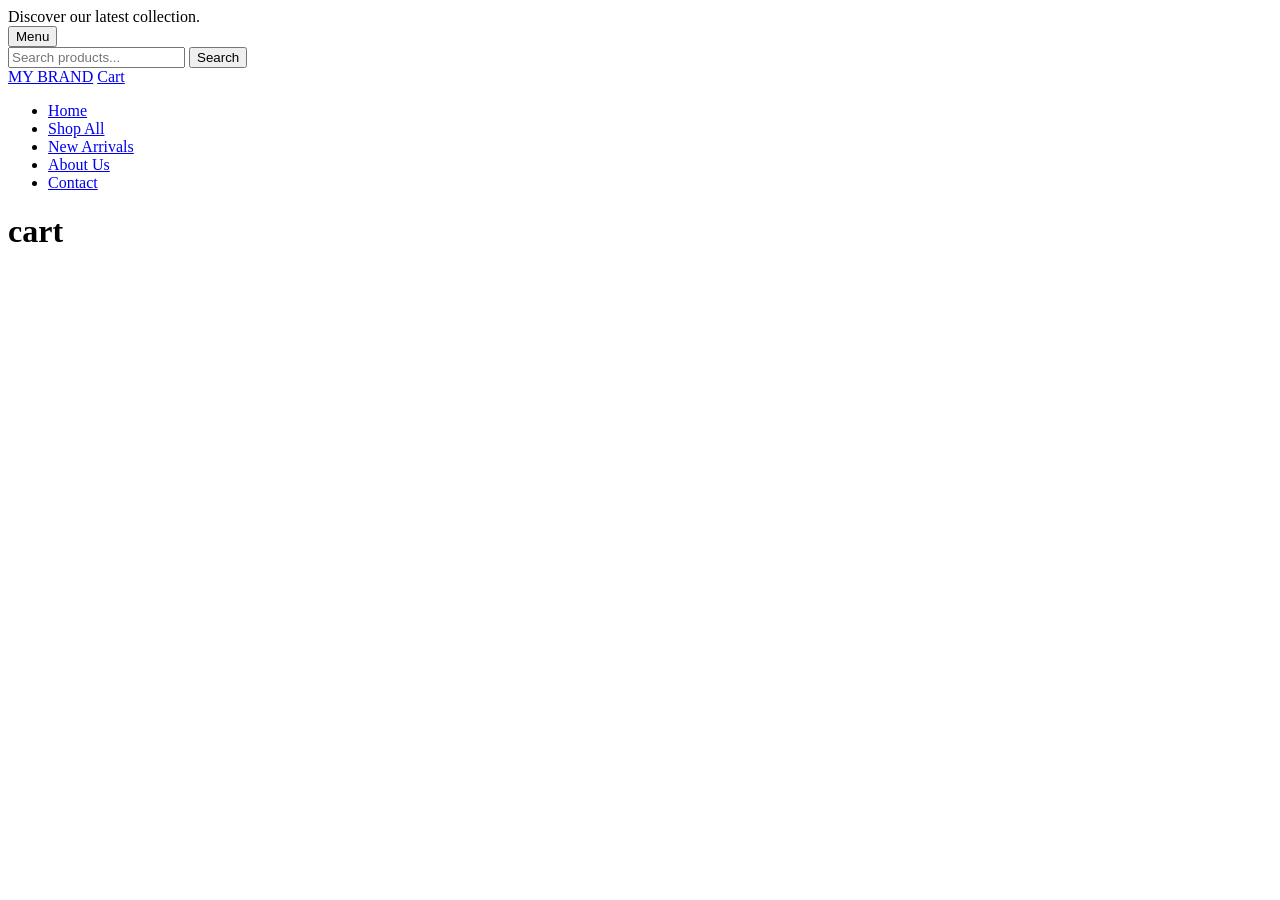
==== cart.html @ 6390a7b6 "Add files via upload" ====
<!DOCTYPE html>
<html lang="en">
<head>
    <meta charset="UTF-8">
    <meta name="viewport" content="width=device-width, initial-scale=1.0">
    <title>My Brand</title>
</head>
<body>
    <header>
        <div class="announcement">Discover our latest collection.</div>
        <nav>
            <button type="button">Menu</button>
            <form action="#" method="get">
                <input type="search" name="search" placeholder="Search products...">
                <button type="submit">Search</button>
            </form>
            <a href="index.html">MY BRAND</a>
            <a href="cart.html">Cart</a>
        </nav>
    </header>
    <nav aria-label="Main menu">
        <ul>
            <li><a href="index.html">Home</a></li>
            <li><a href="products.html">Shop All</a></li>
            <li><a href="products.html">New Arrivals</a></li>
            <li><a href="about.html">About Us</a></li>
            <li><a href="contact.html">Contact</a></li>
        </ul>
    </nav>

    <main>
        <h1>cart</h1>
    </main>
</body>
</html>
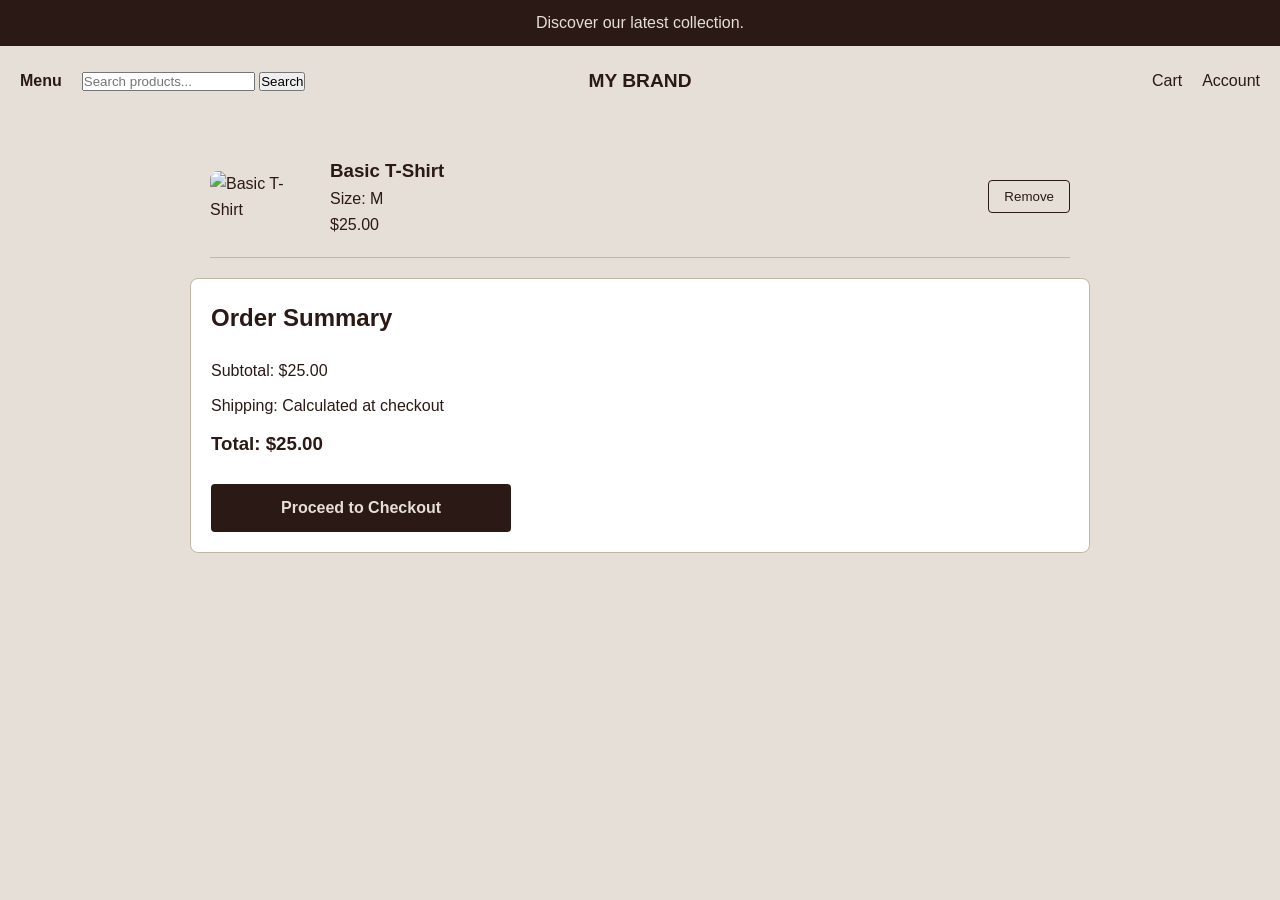
==== commit 8d8d84f5: "CSS ile yeni tasarimlar eklendi. Urun gorselleri yuklendi. Javascript ile yan menu yapildi." ====
--- a/cart.html
+++ b/cart.html
@@ -1,35 +1,71 @@
 <!DOCTYPE html>
 <html lang="en">
 <head>
+    <link rel="stylesheet" href="style.css">
     <meta charset="UTF-8">
     <meta name="viewport" content="width=device-width, initial-scale=1.0">
     <title>My Brand</title>
 </head>
 <body>
-    <header>
-        <div class="announcement">Discover our latest collection.</div>
-        <nav>
-            <button type="button">Menu</button>
+  
+
+<header>
+    <div class="announcement">
+        Discover our latest collection.
+    </div>
+
+    <nav>
+        <div class="nav-left">
+            <span class="menu-btn" id="openMenu">Menu</span>
             <form action="#" method="get">
                 <input type="search" name="search" placeholder="Search products...">
                 <button type="submit">Search</button>
             </form>
-            <a href="index.html">MY BRAND</a>
+        </div>
+
+        <a href="index.html" class="logo">MY BRAND</a>
+
+        <div class="nav-right">
             <a href="cart.html">Cart</a>
-        </nav>
-    </header>
-    <nav aria-label="Main menu">
-        <ul>
-            <li><a href="index.html">Home</a></li>
-            <li><a href="products.html">Shop All</a></li>
-            <li><a href="products.html">New Arrivals</a></li>
-            <li><a href="about.html">About Us</a></li>
-            <li><a href="contact.html">Contact</a></li>
-        </ul>
+            <a href="login.html">Account</a>
+        </div>
     </nav>
+</header>
+
+
+<nav class="side-menu">
+    <span class="close-btn" id="closeMenu">X Kapat</span>
+    <ul>
+        <li><a href="index.html">Home</a></li>
+        <li><a href="products.html">Shop All</a></li>
+        <li><a href="products.html">New Arrivals</a></li>
+        <li><a href="about.html">About Us</a></li>
+        <li><a href="profile.html">Account</a></li>
+    </ul>
+</nav>
 
     <main>
-        <h1>cart</h1>
+<section class="cart-items">
+        <article class="cart-item">
+            <img src="product1.jpg" alt="Basic T-Shirt" width="100">
+            <div class="item-info">
+                <h3>Basic T-Shirt</h3>
+                <p>Size: M</p>
+                <p>$25.00</p>
+            </div>
+            <button type="button" class="remove-btn">Remove</button>
+        </article>
+    </section>
+
+    <section class="cart-summary">
+        <h2>Order Summary</h2>
+        <p>Subtotal: $25.00</p>
+        <p>Shipping: Calculated at checkout</p>
+        <h3>Total: $25.00</h3>
+        <button type="button" class="checkout-btn">Proceed to Checkout</button>
+    </section>
     </main>
+  <script src="script.js"></script>
+
 </body>
 </html>
--- a/style.css
+++ b/style.css
@@ -0,0 +1,301 @@
+:root {
+    --primary-color: #2B1915; /* Espresso - Menü, footer ve güçlü vurgular */
+    --bg-color: #E6DFD7;      /* Chalk - Genel arka plan rengi */
+    --accent-color: #C1B5A6;  /* Almond - Butonlar ve açık renk vurgular */
+    --text-color: #2B1915;    /* Espresso - Okunabilir metin rengi */
+    --border-color: #C1B5A6;  /* Almond - Kutu ve ayrım çizgileri */
+}
+
+
+/*  Tüm etiketlerin boşluklarını sıfırla */
+* {
+    margin: 0;
+    padding: 0;
+    box-sizing: border-box;
+}
+
+body {
+    font-family: 'Helvetica Neue', Arial, sans-serif;
+    background-color: var(--bg-color);
+    color: var(--text-color); 
+    line-height: 1.6;
+}
+
+.announcement {
+    text-align: center;
+    background-color: var(--primary-color);
+    color: var(--bg-color);
+    padding: 10px;
+}
+
+/* Sol  sağ grupların kendi içindeki hizalama */
+.nav-left, .nav-right {
+    display: flex;
+    align-items: center;
+    gap: 20px; /* İçindeki elemanların arasındaki boşluk */
+}
+
+/* Logonun tam ortada durması için sağ ve sol kutulara eşit genişlik  */
+.nav-left {
+    flex: 1;
+    justify-content: flex-start;
+}
+
+.nav-right {
+    flex: 1;
+    justify-content: flex-end;
+}
+
+.logo {
+    font-weight: bold;
+    font-size: 1.2rem;
+}
+
+/* Gerçek checkboxı ekrandan gizle */
+.menu-toggle-box {
+    display: none;
+}
+
+/* Tıklanabilir hissi vermek için fare imlecini el yap */
+.menu-btn, .close-btn {
+    cursor: pointer;
+    font-weight: bold;
+}
+
+/* Yan Menünün Başlangıç Durumu (Ekran Dışı) */
+.side-menu {
+    position: fixed;
+    top: 0;
+    left: -300px; /* Ekranın solunda saklı durur */
+    width: 250px;
+    height: 100vh;
+    background-color: var(--bg-color);
+    border-right: 1px solid var(--border-color);
+    transition: left 0.3s ease; /* Kayma efekti */
+    padding: 30px;
+    z-index: 1000; /* Diğer her şeyin üstünde durmasını sağlar */
+}
+
+.side-menu.active {
+    left: 0;
+}
+
+nav{
+    display: flex;
+    justify-content: space-between;
+    align-items: center;
+    padding: 20px;
+}
+
+a {
+    text-decoration: none;
+    color: var(--text-color);
+}
+
+a:hover {
+    opacity: 0.6;
+}
+
+table {
+    width: 100%;
+    border-collapse: collapse;
+    margin-top: 20px; 
+}
+
+th, td {
+    padding: 15px 10px;
+    text-align: left;
+    border-bottom: 1px solid var(--border-color);
+}
+th{
+    color: var(--primary-color);
+}
+/*   */
+.slide{
+    display: flex;
+    flex-direction: column;
+    align-items: center;
+    gap: 40px;
+    padding: 40px 20px;
+}
+
+.slide img {
+    width: 50%;
+    border-radius: 15px;
+    object-fit: cover;
+}
+.slide-text {
+    width: 50%;
+    padding: 100px 30px;
+    border: 1px solid var(--border-color);
+    border-radius: 15px;
+    text-align: center;
+}
+
+
+.slide-text a {
+    display: inline-block;
+    margin-top: 20px;
+    padding: 10px 25px;
+    background-color: var(--primary-color);
+    color: var(--bg-color);
+    border-radius: 20px;
+}
+
+.new-arrivals h2 {
+    text-align: center;
+    margin-bottom: 30px;/*baslık ve urunler arasına mesafe */
+}
+
+.product-grid {
+    display: flex;
+    flex-wrap: wrap; /* urunler ekrana sığmazsa alta gecer*/
+    gap: 30px;
+    justify-content: center; /* tum grubu sayfa ortasına hizalar*/
+}
+
+.product-grid article {
+    width: 250px;
+    text-align: center;
+}
+
+.product-grid article img {
+    width: 100%;
+    height: auto;/*resmin en boy oranı bozulmasını engeller*/
+    border-radius: 5px;
+    margin-bottom: 15px;
+}
+
+.auth-page{
+    display: flex;
+    justify-content: center;
+    align-items: center;
+    height: 80vh
+}
+
+.login-section {
+    background-color: #ffffff; 
+    padding: 80px;             
+    border-radius: 8px;        
+    width: 400px;
+}
+
+.login-section form {
+    display: flex;
+    flex-direction: column; /*her seyı zorla alt alta dizer*/
+    gap: 15px; /*kutu ve butonlar arasına 15piksel bosluk*/
+}
+/* input alanı */
+.login-section input {
+    padding: 12px;                          
+    border: 1px solid var(--border-color);  
+    border-radius: 4px;                     
+    font-size: 14px;
+}
+
+
+.login-section button {
+    padding: 12px;
+    background-color: var(--primary-color); 
+    color: var(--bg-color);                 
+    border: none;                           
+    border-radius: 4px;
+    font-size: 16px;
+    cursor: pointer;                        /* imleç el şeklinde oldu */
+}
+
+
+
+.cart-item {
+    display: flex; 
+    align-items: center; 
+    justify-content: space-between; 
+    padding: 20px 0;
+    border-bottom: 1px solid var(--border-color); 
+    gap: 20px;
+}
+
+.cart-item img {
+    border-radius: 8px; /* Ürün fotoğrafının köşelerini yumuşatır */
+}
+
+/* Ürün yazılarının olduğu orta kısım */
+.item-info {
+    flex: 1; /* Ortadaki alanın kalan tüm boşluğu kaplamasını sağlar */
+}
+
+
+.remove-btn {
+    background-color: transparent;
+    border: 1px solid var(--primary-color);
+    color: var(--primary-color);
+    padding: 8px 15px;
+    cursor: pointer;
+    border-radius: 4px;
+    transition: all 0.3s ease;
+}
+
+.remove-btn:hover {
+    background-color: var(--primary-color);
+    color: var(--bg-color);
+}
+
+/* Sipariş Özeti  */
+.cart-summary {
+    background-color: #ffffff;
+    padding: 30px;
+    border: 1px solid var(--border-color);
+    border-radius: 8px;
+    margin-top: 40px;
+    text-align: left; /* Fiyatları ve butonları sola yaslar */
+}
+
+.cart-summary h2 {
+    margin-bottom: 20px;
+    color: var(--primary-color);
+}
+
+.cart-summary p, .cart-summary h3 {
+    margin-bottom: 10px;
+}
+
+/* Ödeme Yap Butonu  */
+.checkout-btn {
+    margin-top: 15px;
+    padding: 15px 30px;
+    background-color: var(--primary-color);
+    color: var(--bg-color);
+    border: none;
+    border-radius: 4px;
+    font-size: 16px;
+    font-weight: bold;
+    cursor: pointer;
+    width: 300px; /* Butonu genişletir */
+}
+
+
+
+/* siparis gecmisini kutu içine alır */
+.order-history {
+    background-color: #ffffff;
+    padding: 30px;
+    border-radius: 8px;
+    border: 1px solid var(--border-color);
+    margin-top: 30px;
+    box-shadow: 0 4px 15px rgba(0,0,0,0.03); /*  gölge */
+}
+
+.order-history h2 {
+    text-align: left;
+    margin-bottom: 20px;
+    color: var(--primary-color);
+}
+
+
+
+/* Sepet sayfası ortalama ve genişlik  */
+.cart-items, .cart-summary {
+    max-width: 900px; 
+    margin: 0 auto;   
+    padding: 20px;    
+}
